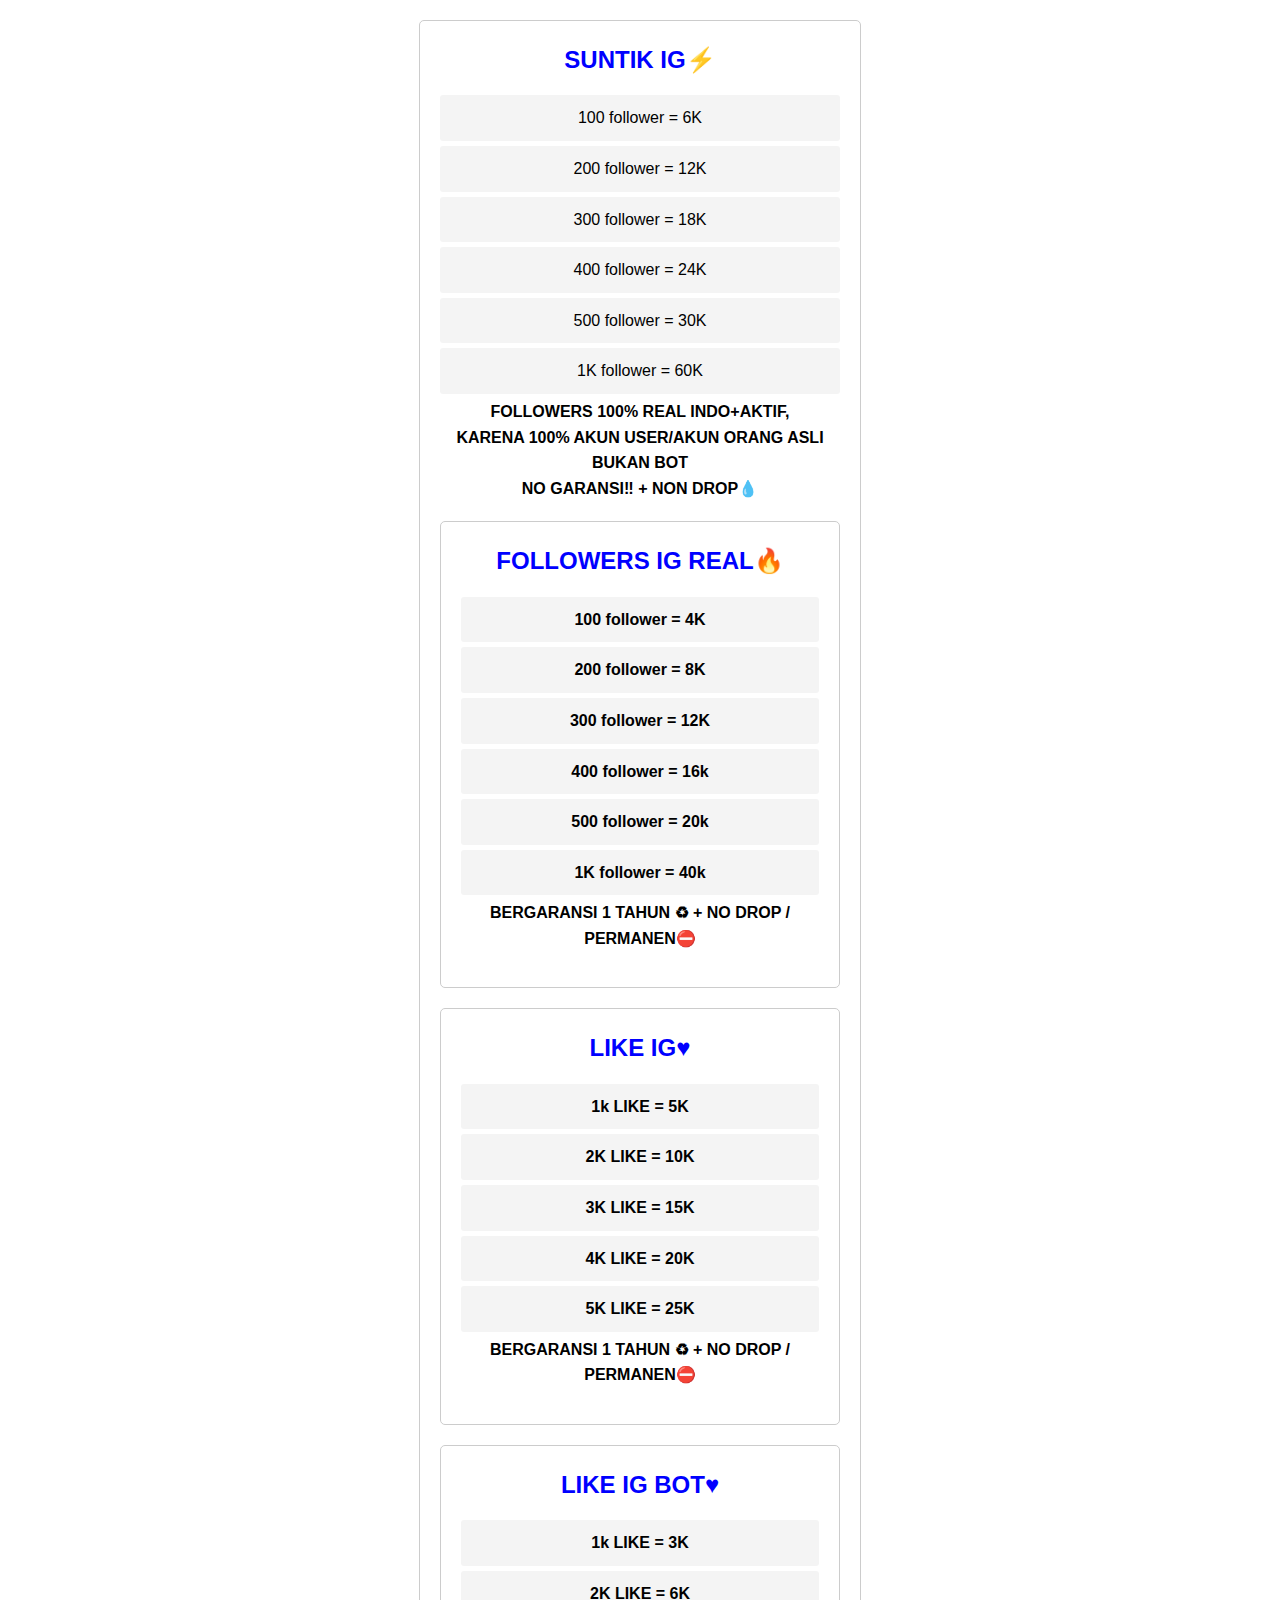
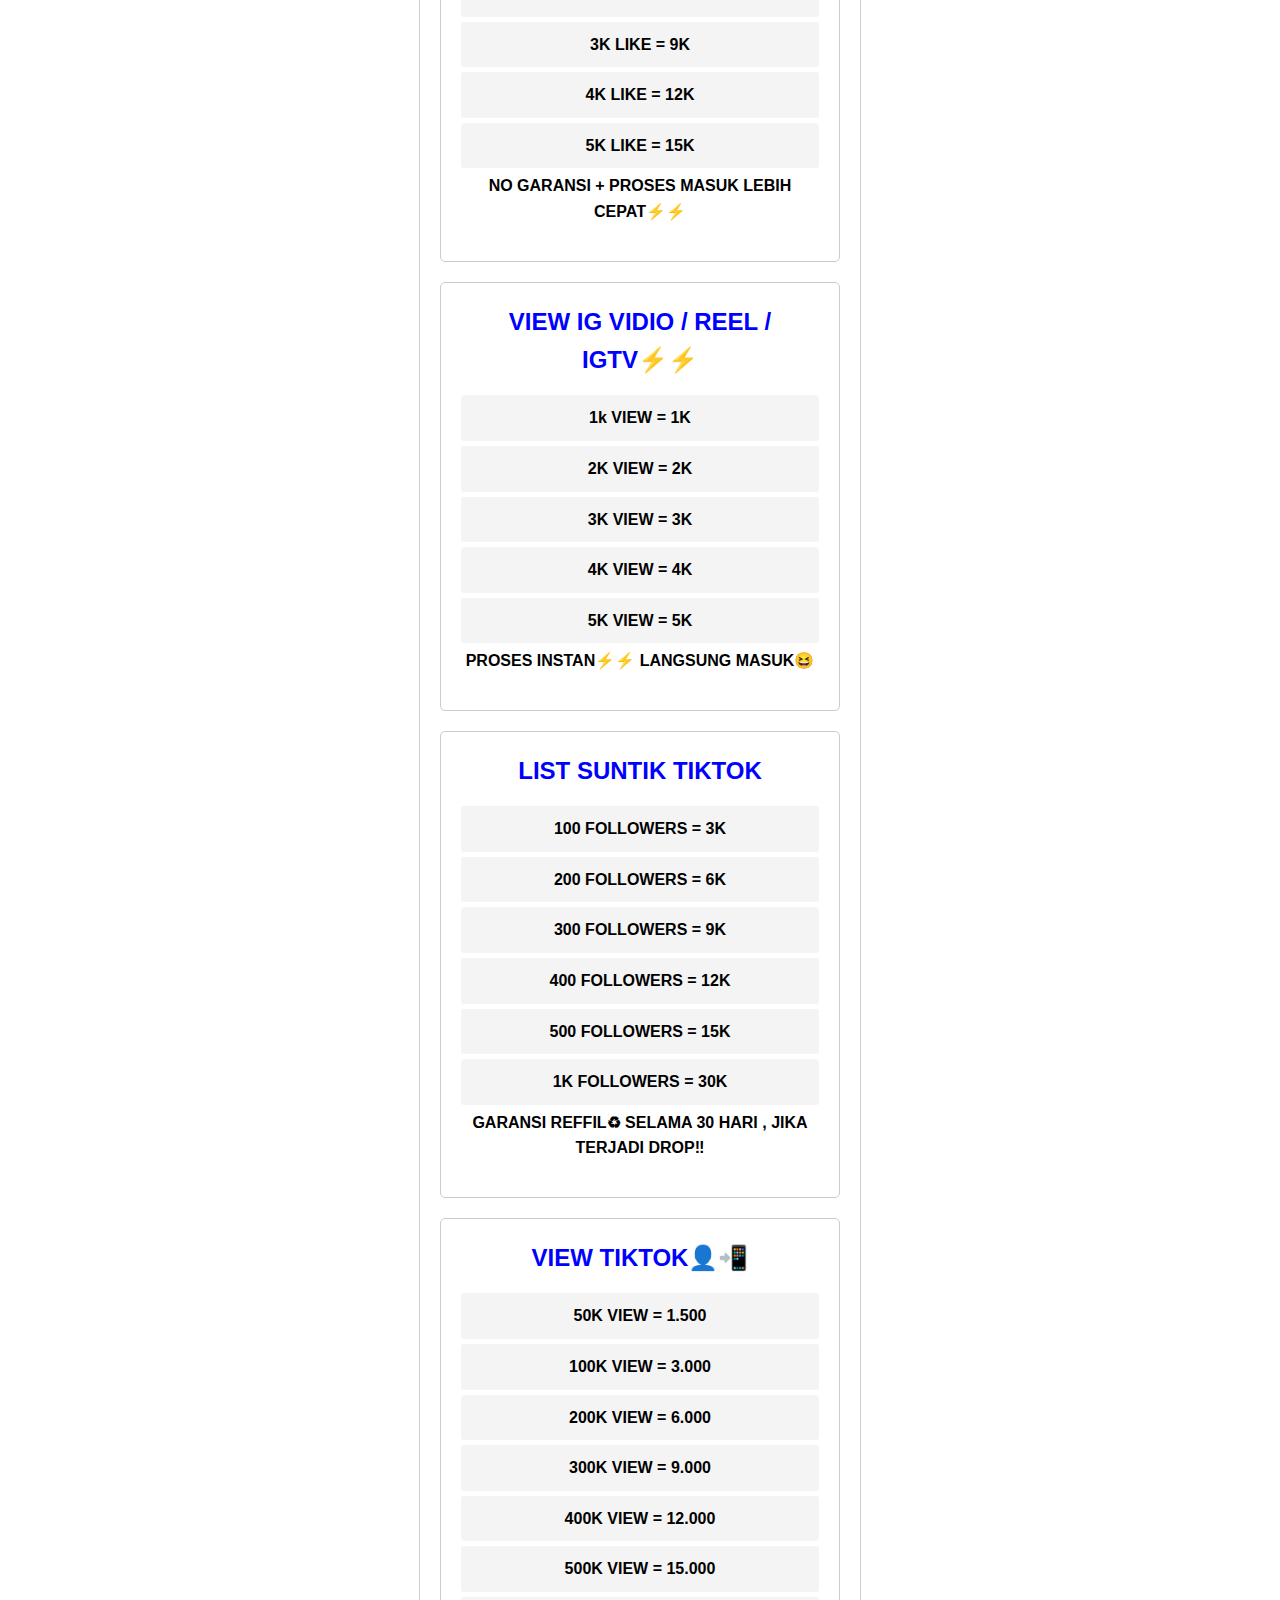
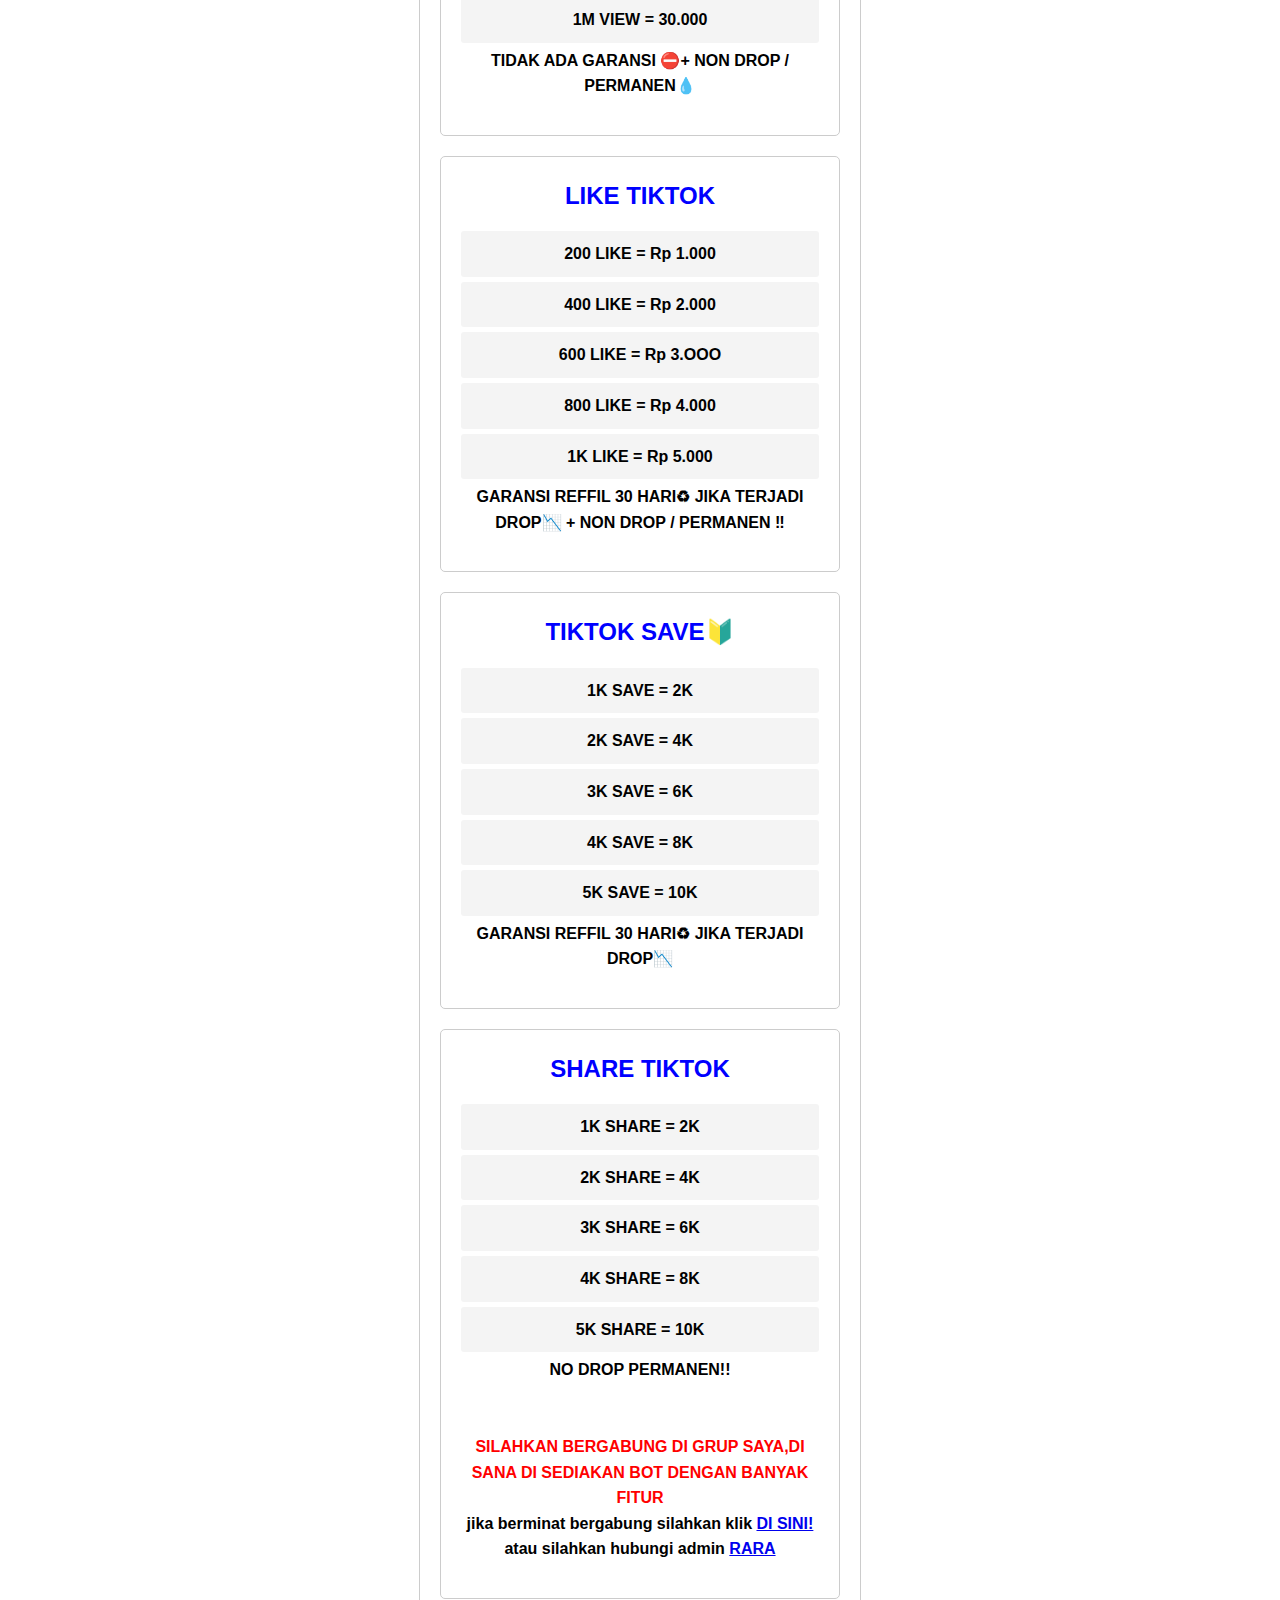
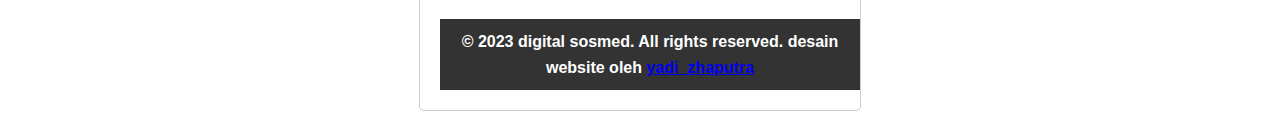
==== list.html @ 4ecaacb1 "weblist" ====
<!DOCTYPE html>
<html lang="en">
<head>
    <meta charset="UTF-8">
    <meta name="viewport" content="width=device-width, initial-scale=1.0">
    <link rel="stylesheet" href="style.css">
    <title>list</title>
</head>
<body>
    <div class="list-container">
        <h2 style="color:blue"> SUNTIK IG⚡</h2>
        <ul class="my-list">
            <li>100 follower = 6K</li>
            <li>200 follower = 12K</li>
            <li>300 follower = 18K</li>
            <li>400 follower = 24K</li>
            <li>500 follower = 30K</li>
            <li>1K follower  = 60K</li>
            <p><b>FOLLOWERS 100% REAL INDO+AKTIF,</p>
            <P>KARENA 100% AKUN USER/AKUN ORANG ASLI BUKAN BOT</P>
            <P>NO GARANSI‼ + NON DROP💧<b/></P>
        </ul>
        <div class="list-container">
            <h2 style="color:blue">FOLLOWERS IG REAL🔥</h2>
            <ul class="my-list">
                <li>100 follower = 4K</li>
                <li>200 follower = 8K</li>
                <li>300 follower = 12K</li>
                <li>400 follower = 16k</li>
                <li>500 follower = 20k</li>
                <li>1K follower  = 40k</li>
                <p><b>BERGARANSI 1 TAHUN ♻ + NO DROP / PERMANEN⛔<b/></p>
            </ul>
    </div>
    <div class="list-container">
        <h2 style="color:blue">LIKE IG♥</h2>
        <ul class="my-list">
            <li>1k LIKE = 5K</li>
            <li>2K LIKE = 10K</li>
            <li>3K LIKE = 15K</li>
            <li>4K LIKE = 20K</li>
            <li>5K LIKE = 25K</li>
            <p><b>BERGARANSI 1 TAHUN ♻ + NO DROP / PERMANEN⛔<b/></p>
        </ul>
</div>
<div class="list-container">
    <h2 style="color:blue">LIKE IG BOT♥</h2>
    <ul class="my-list">
        <li>1k LIKE = 3K</li>
        <li>2K LIKE = 6K</li>
        <li>3K LIKE = 9K</li>
        <li>4K LIKE = 12K</li>
        <li>5K LIKE = 15K</li>
        <p><b>NO GARANSI + PROSES MASUK LEBIH CEPAT⚡⚡<b/></p>
    </ul>
</div>
<div class="list-container">
    <h2 style="color:blue">VIEW IG VIDIO / REEL / IGTV⚡⚡</h2>
    <ul class="my-list">
        <li>1k VIEW = 1K</li>
        <li>2K VIEW = 2K</li>
        <li>3K VIEW = 3K</li>
        <li>4K VIEW = 4K</li>
        <li>5K VIEW = 5K</li>
        <p><b>PROSES INSTAN⚡⚡ LANGSUNG MASUK😆<b/></p>
    </ul>
</div>
<div class="list-container">
    <h2 style="color:blue">LIST SUNTIK TIKTOK</h2>
    <ul class="my-list">
        <li>100 FOLLOWERS = 3K</li>
        <li>200 FOLLOWERS = 6K</li>
        <li>300 FOLLOWERS = 9K</li>
        <li>400 FOLLOWERS = 12K</li>
        <li>500 FOLLOWERS = 15K</li>
        <li>1K FOLLOWERS  = 30K</li>
        <p><b>GARANSI REFFIL♻ SELAMA 30 HARI , JIKA TERJADI DROP‼<b/></p>
    </ul>
</div>
<div class="list-container">
    <h2 style="color:blue">VIEW TIKTOK👤📲</h2>
    <ul class="my-list">
        <li>50K VIEW = 1.500</li>
        <li>100K VIEW = 3.000</li>
        <li>200K VIEW = 6.000</li>
        <li>300K VIEW = 9.000</li>
        <li>400K VIEW = 12.000</li>
        <li>500K VIEW = 15.000</li>
        <li>1M   VIEW = 30.000</li>
        <p><b>TIDAK ADA GARANSI ⛔+ NON DROP / PERMANEN💧<b/></p>
    </ul>
</div>
<div class="list-container">
    <h2 style="color:blue">LIKE TIKTOK</h2>
    <ul class="my-list">
        <li>200 LIKE = Rp 1.000</li>
        <li>400 LIKE = Rp 2.000</li>
        <li>600 LIKE = Rp 3.OOO</li>
        <li>800 LIKE = Rp 4.000</li>
        <li>1K  LIKE = Rp 5.000</li>
        <p><b>GARANSI REFFIL 30 HARI♻ JIKA TERJADI DROP📉 + NON DROP / PERMANEN ‼<b/></p>
    </ul>
</div>
<div class="list-container">
    <h2 style="color:blue">TIKTOK SAVE🔰</h2>
    <ul class="my-list">
        <li>1K SAVE = 2K</li>
        <li>2K SAVE = 4K</li>
        <li>3K SAVE = 6K</li>
        <li>4K SAVE = 8K</li>
        <li>5K SAVE = 10K</li>
        <p><b>GARANSI REFFIL 30 HARI♻ JIKA TERJADI DROP📉<b/></p>
    </ul>
</div>
<div class="list-container">
    <h2 style="color:blue">SHARE TIKTOK</h2>
    <ul class="my-list">
        <li>1K SHARE = 2K</li>
        <li>2K SHARE = 4K</li>
        <li>3K SHARE = 6K</li>
        <li>4K SHARE = 8K</li>
        <li>5K SHARE = 10K</li>
        <p><b>NO DROP PERMANEN!!<b/></p>
        <br>
        <br>
        <p style="color: red"> SILAHKAN BERGABUNG DI GRUP SAYA,DI SANA DI SEDIAKAN BOT DENGAN BANYAK FITUR</p>
        <p> jika berminat bergabung silahkan klik <a href="https://chat.whatsapp.com/Jk2L4I0HJUaEyUOqcIu7wv">DI SINI!</a></p>
        <p> atau silahkan hubungi admin <a href="https://wa.me/qr/SHTD5CV3WT24O1">RARA</a></p>
    </ul>
</div>
<footer>
    <p>&copy; 2023 digital sosmed. All rights reserved. desain website oleh <a href="https://www.instagram.com/yadi_zhaputra?igshid=YzVkODRmOTdmMw==">yadi_zhaputra</a></p>
</footer>
</body>
</html>
---- style.css ----
/* Reset some default styles */
body, h1, h2, p {
    margin: 0;
    padding: 0;
    text-align: center;
}

body {
    font-family: Arial, sans-serif;
    line-height: 1.6;
}

/* Style the header */
header {
    background-color: #333;
    color: #fff;
    padding: 10px;
    text-align: center;
}

/* Style the navigation menu */
nav {
    background-color: #555;
    color: #fff;
    padding: 10px;
}

nav ul {
    list-style: none;
}

nav ul li {
    display: inline;
    margin-right: 10px;
}

nav a {
    color: #fff;
    text-decoration: none;
}

/* Style the main content section */
section {
    padding: 20px;
}

/* Style the footer */
footer {
    background-color: #333;
    color: #fff;
    text-align: center;
    padding: 10px;
    position: bottom;
    bottom: 0;
    width: 100%;
}

.list-container {
    max-width: 400px;
    margin: 20px auto;
    padding: 20px;
    border: 1px solid #ccc;
    border-radius: 5px;
    text-align: center;
    
}

.my-list {
    list-style: none;
    padding: 0;
}

.my-list li {
    background-color: #f4f4f4;
    padding: 10px;
    margin: 5px 0;
    border-radius: 3px;
    text-align: center;
}
img {
    width: 100%; /* Membuat gambar mengisi lebar container */
    max-width: 600px; /* Batasan lebar maksimum gambar */
    height: auto; /* Mengikuti perbandingan aspek gambar */
    border: 5px solid #fff; /* Garis putih di sekitar gambar */
    box-shadow: 0 0 10px rgba(0, 0, 0, 0.1); /* Bayangan tipis */
}
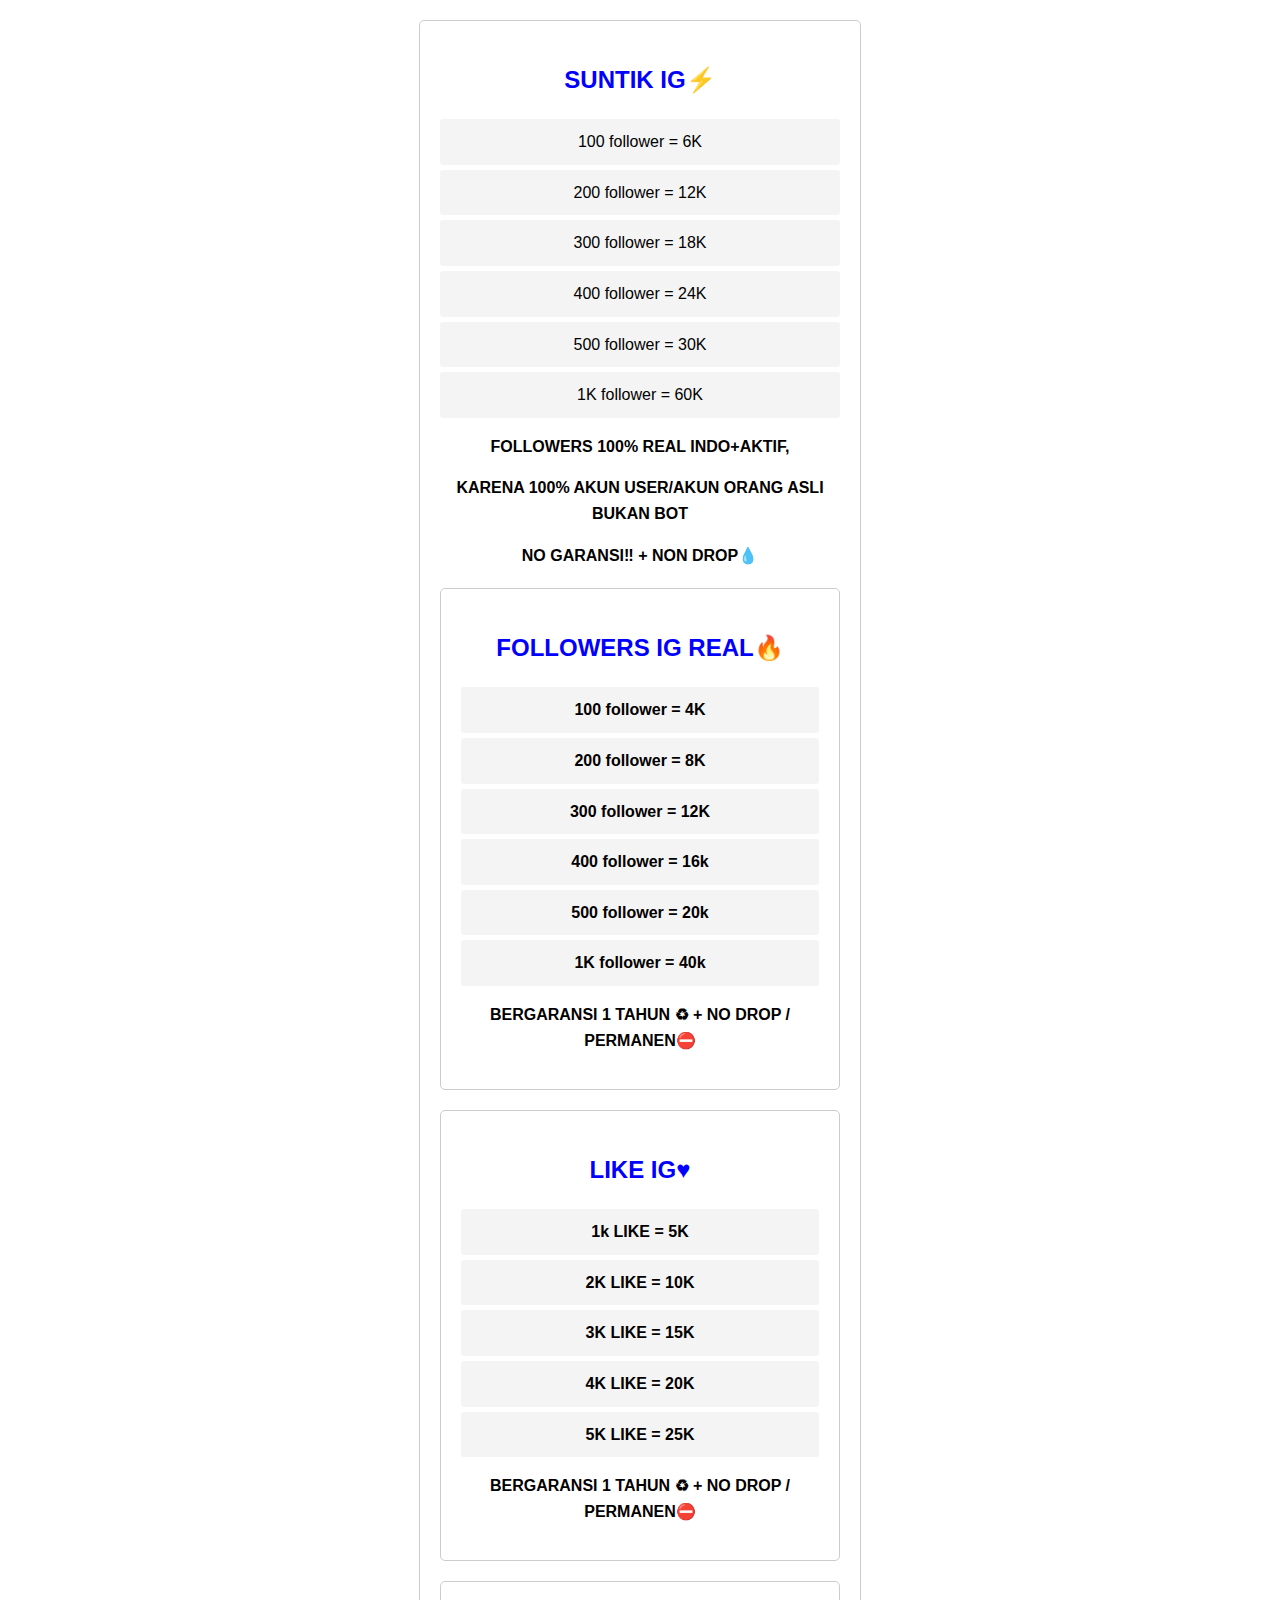
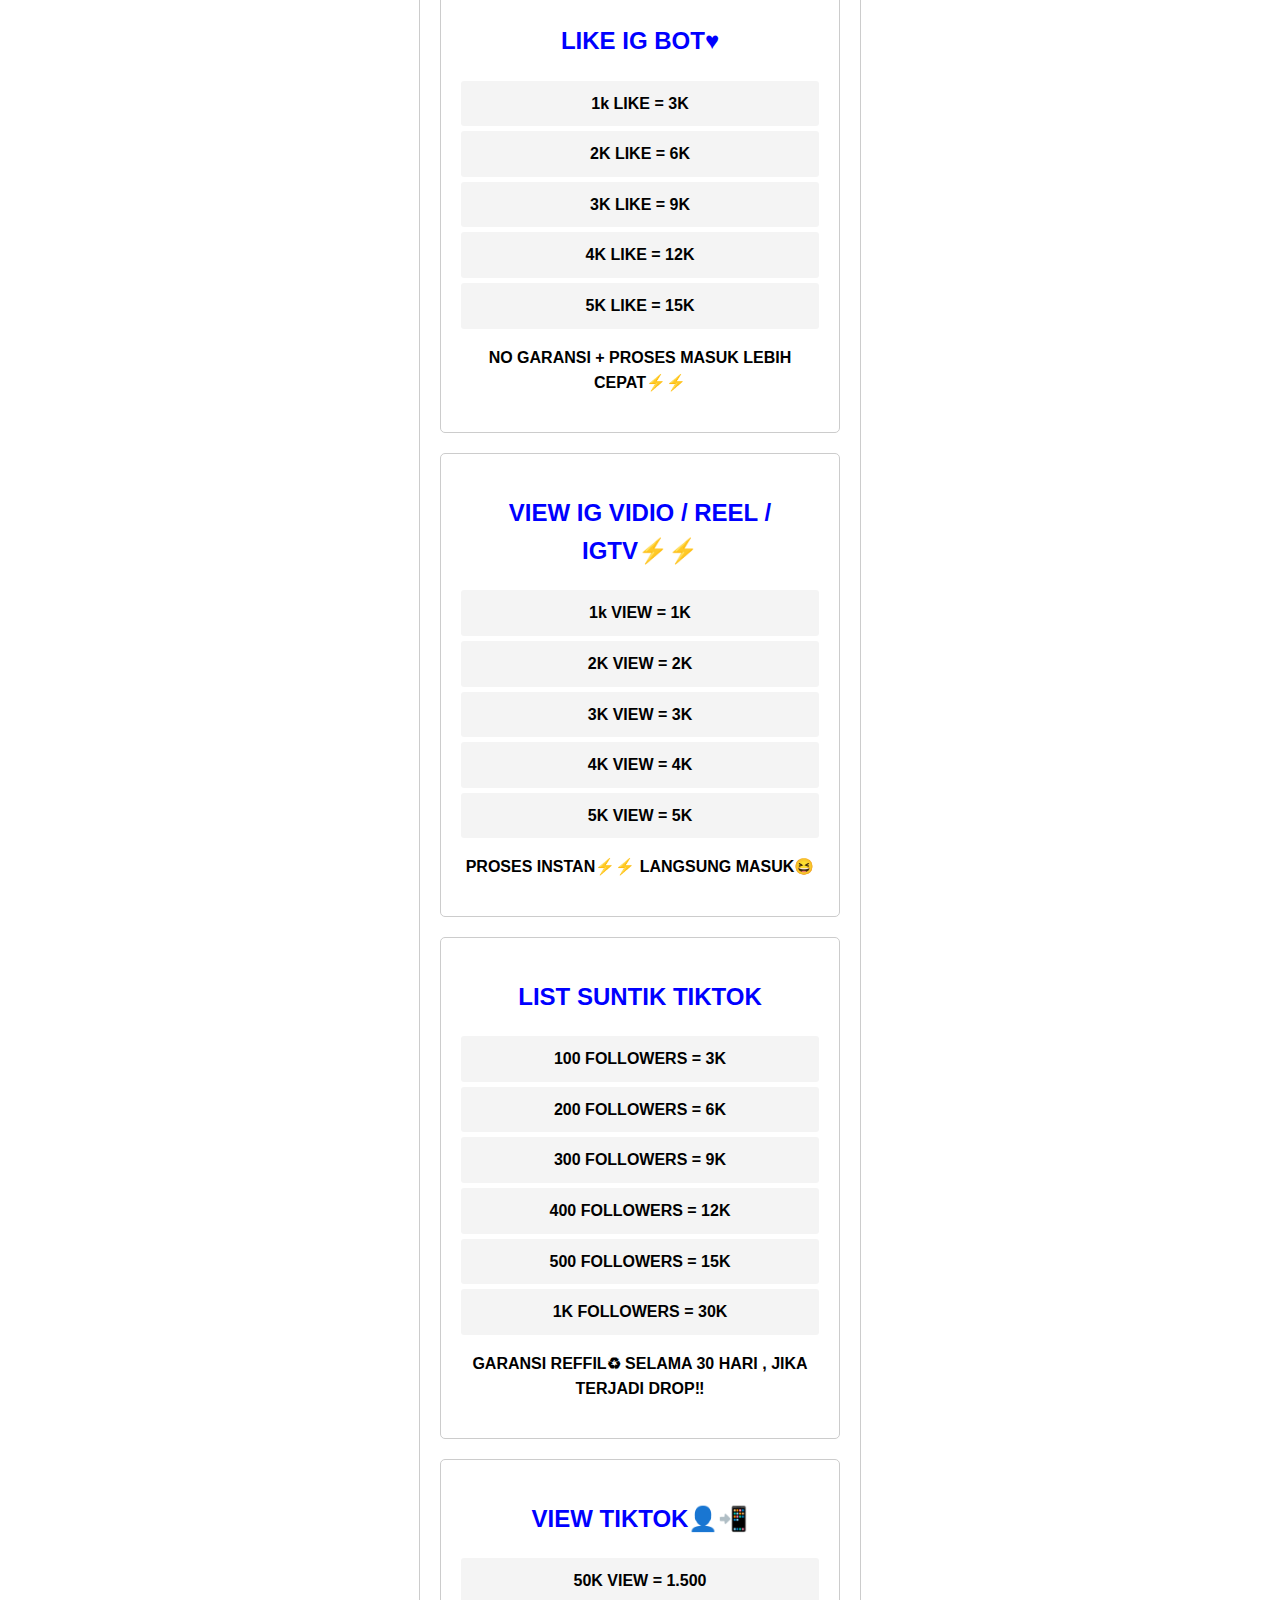
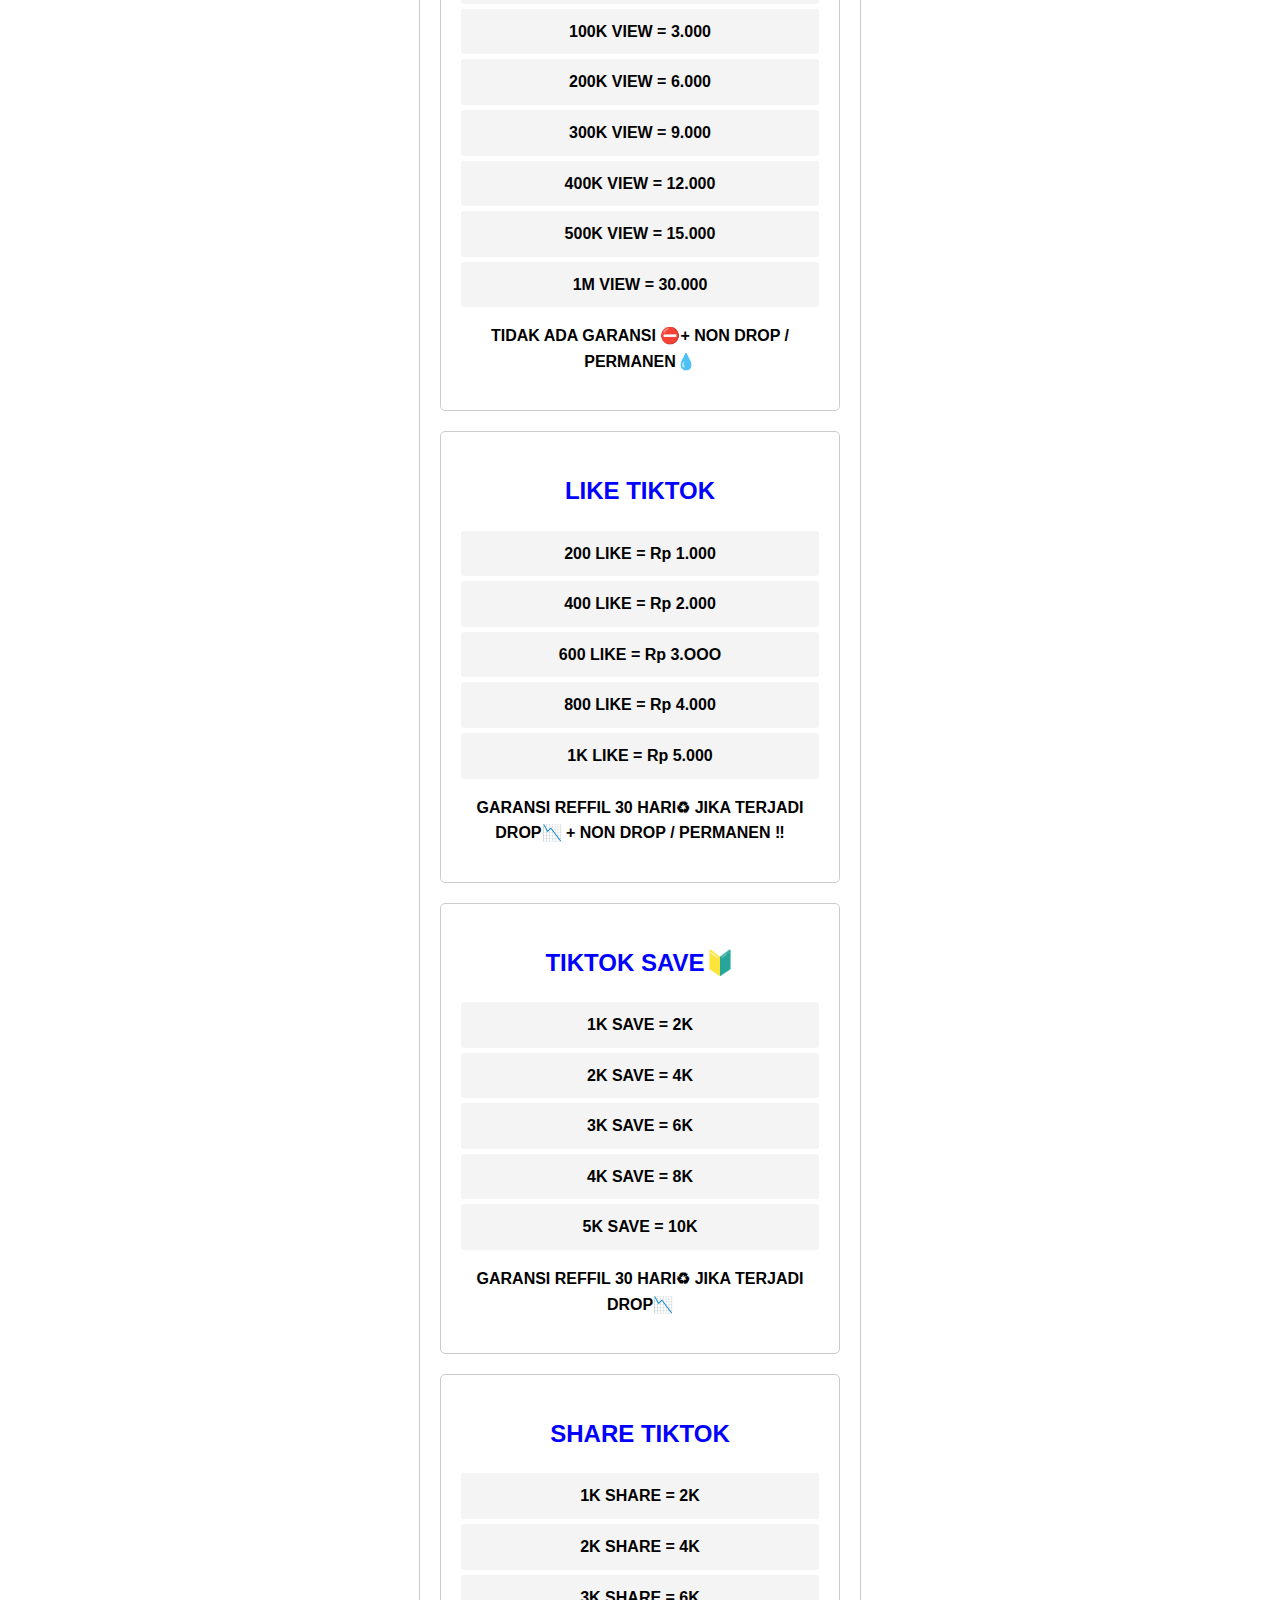
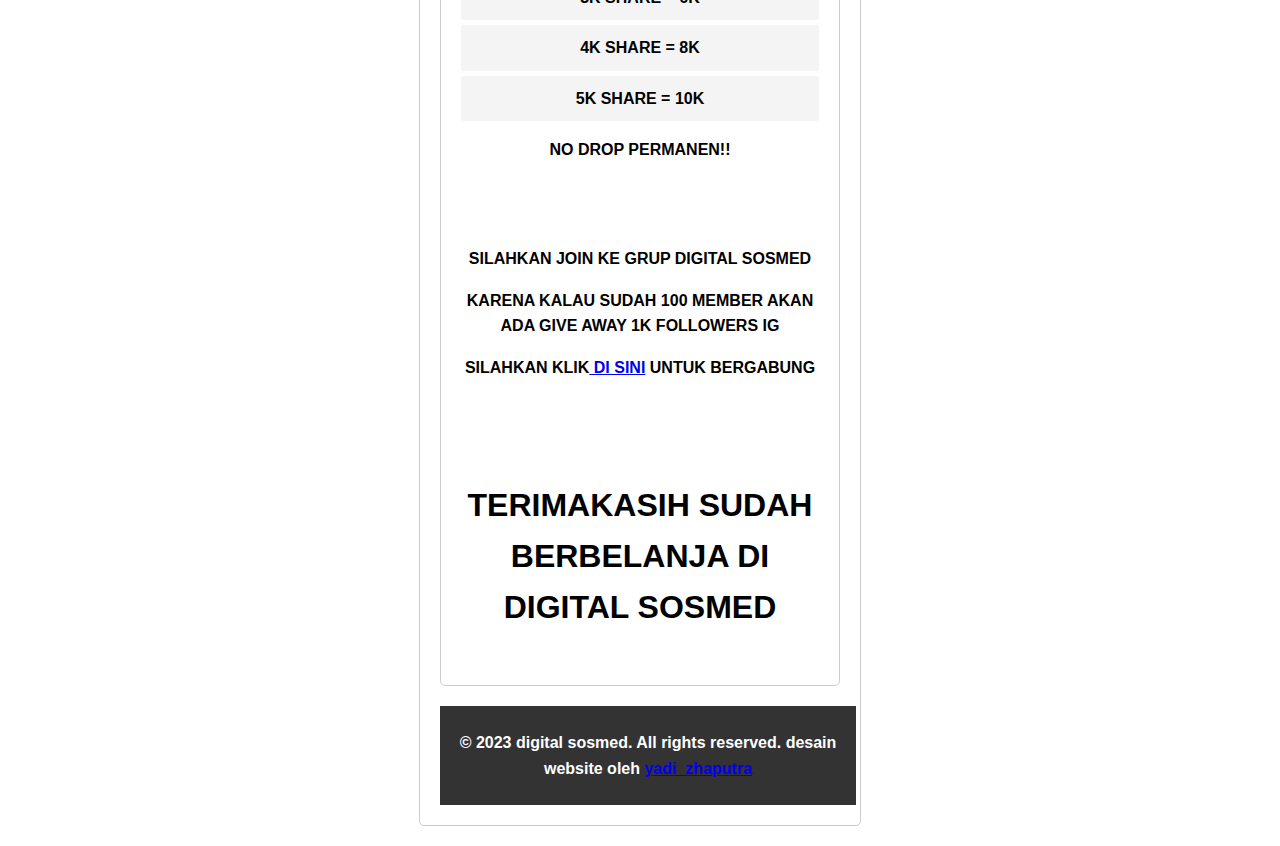
==== commit 4a01f9e3: "revisi" ====
--- a/list.html
+++ b/list.html
@@ -123,9 +123,12 @@
         <p><b>NO DROP PERMANEN!!<b/></p>
         <br>
         <br>
-        <p style="color: red"> SILAHKAN BERGABUNG DI GRUP SAYA,DI SANA DI SEDIAKAN BOT DENGAN BANYAK FITUR</p>
-        <p> jika berminat bergabung silahkan klik <a href="https://chat.whatsapp.com/Jk2L4I0HJUaEyUOqcIu7wv">DI SINI!</a></p>
-        <p> atau silahkan hubungi admin <a href="https://wa.me/qr/SHTD5CV3WT24O1">RARA</a></p>
+        <p> SILAHKAN JOIN KE GRUP DIGITAL SOSMED</p>
+        <p> KARENA KALAU SUDAH 100 MEMBER AKAN ADA GIVE AWAY 1K FOLLOWERS IG</p>
+        <p> SILAHKAN KLIK<a href="https://chat.whatsapp.com/LG6HopMABgm8f8AN3dppzB"> DI SINI</a> UNTUK BERGABUNG</p>
+        <br>
+        <br>
+        <P style="font-size: 200%;"> TERIMAKASIH SUDAH BERBELANJA DI DIGITAL SOSMED</P>
     </ul>
 </div>
 <footer>
--- a/style.css
+++ b/style.css
@@ -1,10 +1,4 @@
 /* Reset some default styles */
-body, h1, h2, p {
-    margin: 0;
-    padding: 0;
-    text-align: center;
-}
-
 body {
     font-family: Arial, sans-serif;
     line-height: 1.6;
@@ -49,7 +43,7 @@
     background-color: #333;
     color: #fff;
     text-align: center;
-    padding: 10px;
+    padding: 8px;
     position: bottom;
     bottom: 0;
     width: 100%;
@@ -79,8 +73,14 @@
 }
 img {
     width: 100%; /* Membuat gambar mengisi lebar container */
-    max-width: 600px; /* Batasan lebar maksimum gambar */
+    max-width: 300px; /* Batasan lebar maksimum gambar */
     height: auto; /* Mengikuti perbandingan aspek gambar */
     border: 5px solid #fff; /* Garis putih di sekitar gambar */
     box-shadow: 0 0 10px rgba(0, 0, 0, 0.1); /* Bayangan tipis */
+}
+p {
+    text-align: center;
+}
+h2 {
+    text-align: center;
 }